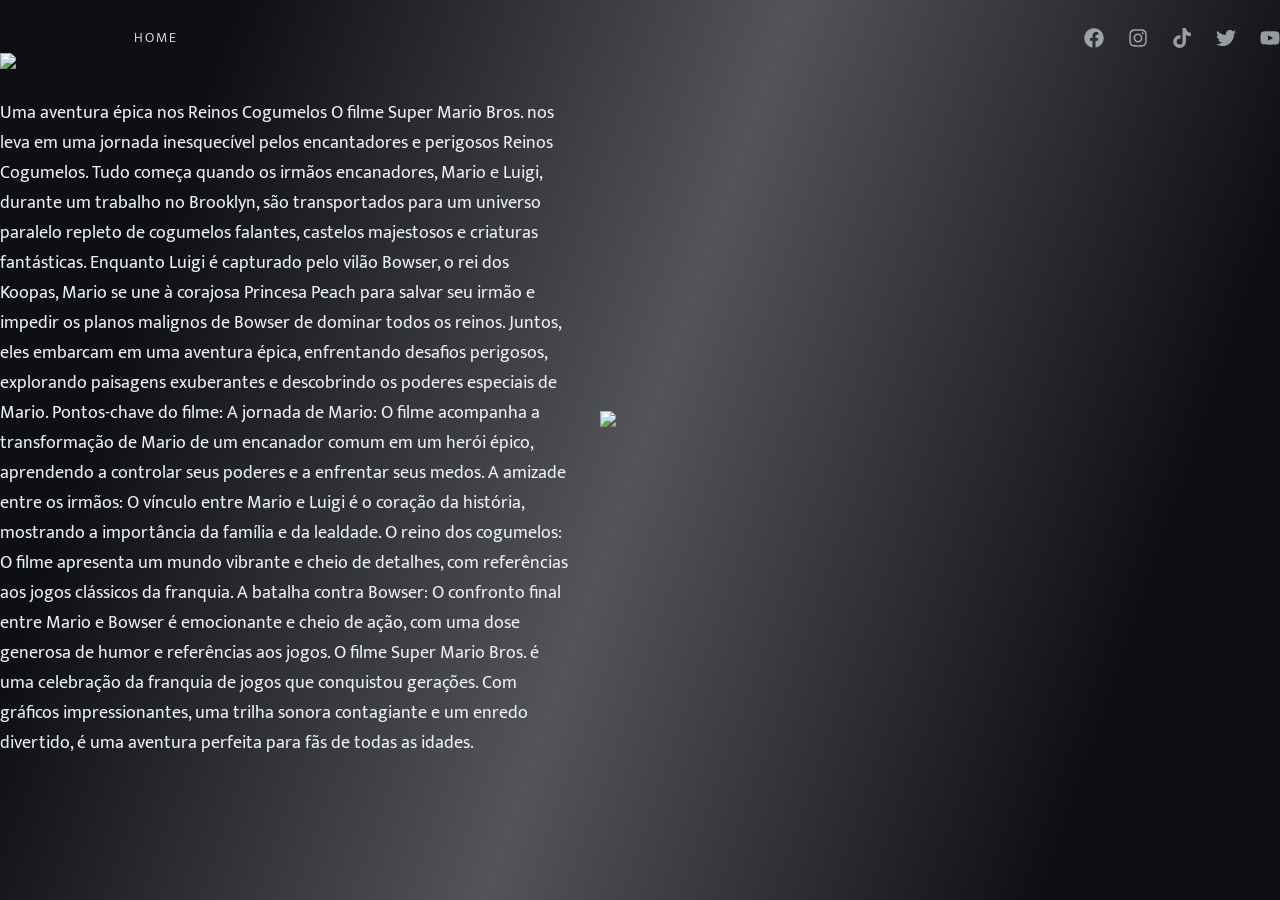
==== story.html @ 264dda90 "Adicionada página de resumo" ====
<!DOCTYPE html>
<html lang="pt-BR">
<head>
  <meta charset="UTF-8">
  <title>The Super Mario Bros</title>
  <link rel="icon" type="image/x-icon" href="./assets/favicon.ico">
  <meta name="viewport" content="width=device-width, initial-scale=1.0">

  <link rel="stylesheet" href="./styles/global.css">

  <link rel="preconnect" href="https://fonts.gstatic.com">
  <link href="https://fonts.googleapis.com/css2?family=Mukta:wght@300;400;600&display=swap" rel="stylesheet">
  <link href="https://unpkg.com/aos@2.3.1/dist/aos.css" rel="stylesheet">
</head>
<body>
  <div id="background">
    <video loop autoplay muted>
      <source src="./assets/background-video.mp4" type="video/mp4">
    </video>
  </div>

  <div id="app">
    <header>
        <img 
        data-aos="fade-up" 
        data-aos-delay="600"
        data-aos-duration="800"
        data-aos-easing="ease-in-out"
        src="./assets/logo-cap.png" 
        alt="">
      <ul class="navigation">
        <li>
          <a href="./index.html" class="navigation__link">Home</a>
        </li>
      </ul>

      <div class="navigation__social">
        <svg xmlns="http://www.w3.org/2000/svg" viewBox="0 0 512 512">
          <path fill="#EDF1F7" d="M504 256C504 119 393 8 256 8S8 119 8 256c0 123.78 90.69 226.38 209.25 245V327.69h-63V256h63v-54.64c0-62.15 37-96.48 93.67-96.48 27.14 0 55.52 4.84 55.52 4.84v61h-31.28c-30.8 0-40.41 19.12-40.41 38.73V256h68.78l-11 71.69h-57.78V501C413.31 482.38 504 379.78 504 256z"/>
        </svg>
        <svg xmlns="http://www.w3.org/2000/svg" viewBox="0 0 448 512">
          <path fill="#EDF1F7" d="M224.1 141c-63.6 0-114.9 51.3-114.9 114.9s51.3 114.9 114.9 114.9S339 319.5 339 255.9 287.7 141 224.1 141zm0 189.6c-41.1 0-74.7-33.5-74.7-74.7s33.5-74.7 74.7-74.7 74.7 33.5 74.7 74.7-33.6 74.7-74.7 74.7zm146.4-194.3c0 14.9-12 26.8-26.8 26.8-14.9 0-26.8-12-26.8-26.8s12-26.8 26.8-26.8 26.8 12 26.8 26.8zm76.1 27.2c-1.7-35.9-9.9-67.7-36.2-93.9-26.2-26.2-58-34.4-93.9-36.2-37-2.1-147.9-2.1-184.9 0-35.8 1.7-67.6 9.9-93.9 36.1s-34.4 58-36.2 93.9c-2.1 37-2.1 147.9 0 184.9 1.7 35.9 9.9 67.7 36.2 93.9s58 34.4 93.9 36.2c37 2.1 147.9 2.1 184.9 0 35.9-1.7 67.7-9.9 93.9-36.2 26.2-26.2 34.4-58 36.2-93.9 2.1-37 2.1-147.8 0-184.8zM398.8 388c-7.8 19.6-22.9 34.7-42.6 42.6-29.5 11.7-99.5 9-132.1 9s-102.7 2.6-132.1-9c-19.6-7.8-34.7-22.9-42.6-42.6-11.7-29.5-9-99.5-9-132.1s-2.6-102.7 9-132.1c7.8-19.6 22.9-34.7 42.6-42.6 29.5-11.7 99.5-9 132.1-9s102.7-2.6 132.1 9c19.6 7.8 34.7 22.9 42.6 42.6 11.7 29.5 9 99.5 9 132.1s2.7 102.7-9 132.1z"/>
        </svg>
        <svg xmlns="http://www.w3.org/2000/svg" viewBox="0 0 448 512">
          <path fill="#EDF1F7" d="M448,209.91a210.06,210.06,0,0,1-122.77-39.25V349.38A162.55,162.55,0,1,1,185,188.31V278.2a74.62,74.62,0,1,0,52.23,71.18V0l88,0a121.18,121.18,0,0,0,1.86,22.17h0A122.18,122.18,0,0,0,381,102.39a121.43,121.43,0,0,0,67,20.14Z"/>
        </svg>
        <svg xmlns="http://www.w3.org/2000/svg" viewBox="0 0 512 512">
          <path fill="#EDF1F7" d="M459.37 151.716c.325 4.548.325 9.097.325 13.645 0 138.72-105.583 298.558-298.558 298.558-59.452 0-114.68-17.219-161.137-47.106 8.447.974 16.568 1.299 25.34 1.299 49.055 0 94.213-16.568 130.274-44.832-46.132-.975-84.792-31.188-98.112-72.772 6.498.974 12.995 1.624 19.818 1.624 9.421 0 18.843-1.3 27.614-3.573-48.081-9.747-84.143-51.98-84.143-102.985v-1.299c13.969 7.797 30.214 12.67 47.431 13.319-28.264-18.843-46.781-51.005-46.781-87.391 0-19.492 5.197-37.36 14.294-52.954 51.655 63.675 129.3 105.258 216.365 109.807-1.624-7.797-2.599-15.918-2.599-24.04 0-57.828 46.782-104.934 104.934-104.934 30.213 0 57.502 12.67 76.67 33.137 23.715-4.548 46.456-13.32 66.599-25.34-7.798 24.366-24.366 44.833-46.132 57.827 21.117-2.273 41.584-8.122 60.426-16.243-14.292 20.791-32.161 39.308-52.628 54.253z"/>
        </svg>
        <svg xmlns="http://www.w3.org/2000/svg" viewBox="0 0 576 512">
          <path fill="#EDF1F7" d="M549.655 124.083c-6.281-23.65-24.787-42.276-48.284-48.597C458.781 64 288 64 288 64S117.22 64 74.629 75.486c-23.497 6.322-42.003 24.947-48.284 48.597-11.412 42.867-11.412 132.305-11.412 132.305s0 89.438 11.412 132.305c6.281 23.65 24.787 41.5 48.284 47.821C117.22 448 288 448 288 448s170.78 0 213.371-11.486c23.497-6.321 42.003-24.171 48.284-47.821 11.412-42.867 11.412-132.305 11.412-132.305s0-89.438-11.412-132.305zm-317.51 213.508V175.185l142.739 81.205-142.739 81.201z"/>
        </svg>
      </div>
    </header>
  </div>

  <main class="main__teste">
    <div class="main__info">
      <img 
      data-aos="fade-up" 
      data-aos-duration="800"
      data-aos-easing="ease-in-out"
      src="./assets/logo-movie.png"
      width="250px">
        <p
        data-aos="fade-up" 
        data-aos-delay="300"
        data-aos-duration="800"
        data-aos-easing="ease-in-out"
        >Uma aventura épica nos Reinos Cogumelos

        O filme Super Mario Bros. nos leva em uma jornada inesquecível pelos encantadores e perigosos Reinos Cogumelos. Tudo começa quando os irmãos encanadores, Mario e Luigi, durante um trabalho no Brooklyn, são transportados para um universo paralelo repleto de cogumelos falantes, castelos majestosos e criaturas fantásticas.
        
        Enquanto Luigi é capturado pelo vilão Bowser, o rei dos Koopas, Mario se une à corajosa Princesa Peach para salvar seu irmão e impedir os planos malignos de Bowser de dominar todos os reinos. Juntos, eles embarcam em uma aventura épica, enfrentando desafios perigosos, explorando paisagens exuberantes e descobrindo os poderes especiais de Mario.
        
        Pontos-chave do filme:
        
        A jornada de Mario: O filme acompanha a transformação de Mario de um encanador comum em um herói épico, aprendendo a controlar seus poderes e a enfrentar seus medos.
        A amizade entre os irmãos: O vínculo entre Mario e Luigi é o coração da história, mostrando a importância da família e da lealdade.
        O reino dos cogumelos: O filme apresenta um mundo vibrante e cheio de detalhes, com referências aos jogos clássicos da franquia.
        A batalha contra Bowser: O confronto final entre Mario e Bowser é emocionante e cheio de ação, com uma dose generosa de humor e referências aos jogos.
        O filme Super Mario Bros. é uma celebração da franquia de jogos que conquistou gerações. Com gráficos impressionantes, uma trilha sonora contagiante e um enredo divertido, é uma aventura perfeita para fãs de todas as idades.</p>
    </div> 
    <img 
      data-aos="fade-up" 
      data-aos-delay="500"
      data-aos-duration="800"
      data-aos-easing="ease-in-out"
      src="./assets/mario-and-luigi.png" 
      width="680px">
  </main>

  <script src="https://unpkg.com/aos@2.3.1/dist/aos.js"></script>
  <script>
    AOS.init();
  </script>
</body>
</html>
---- styles/global.css ----
@import url('background.css');
@import url('header.css');
@import url('main.css');


* {
  padding: 0;
  margin: 0;
  box-sizing: border-box;
}

:root {
  --text: #EDF1F7;
  --red: #C51212;
  --blue: #0041C2;
  --green: #14B02D;
  --yellow: #ffc12b;
}

body, button, a {
  color: var(--text);
  font: 400 1rem "Mukta", sans-serif;
}

a {
  text-decoration: none;
}

button:hover {
  cursor: pointer;
  color: var(--green)
}


#app {
  display: flex;
  flex-direction: column;
  align-items: center;
  
  width: 100%;
  height: 100%;
}
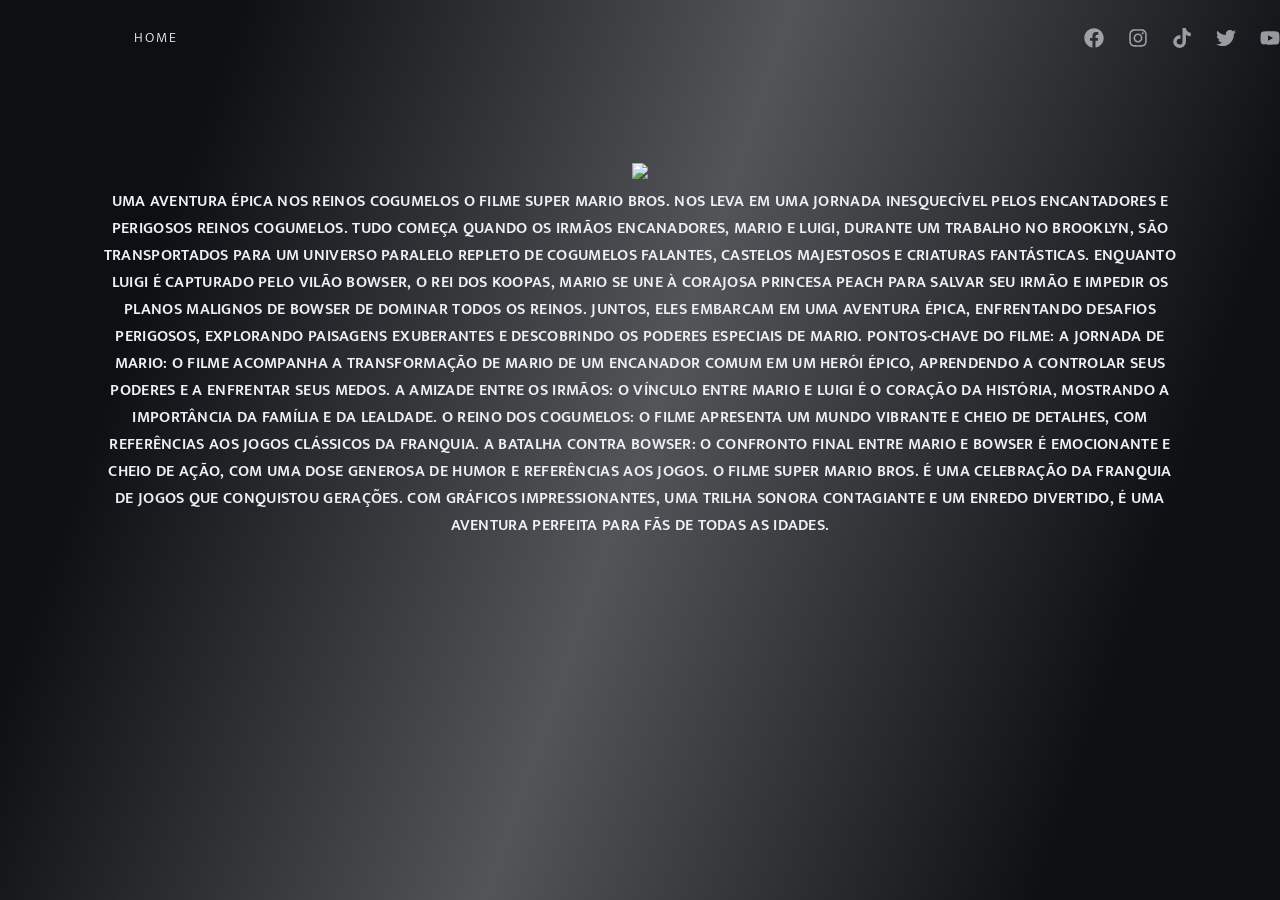
==== commit 6f9c1c46: "Adicionada página de resumo e animações" ====
--- a/story.html
+++ b/story.html
@@ -21,12 +21,7 @@
 
   <div id="app">
     <header>
-        <img 
-        data-aos="fade-up" 
-        data-aos-delay="600"
-        data-aos-duration="800"
-        data-aos-easing="ease-in-out"
-        src="./assets/logo-cap.png" 
+        <img src="./assets/logo-cap.png" 
         alt="">
       <ul class="navigation">
         <li>
@@ -55,7 +50,7 @@
   </div>
 
   <main class="main__teste">
-    <div class="main__info">
+    <div class="main__resumo">
       <img 
       data-aos="fade-up" 
       data-aos-duration="800"
@@ -81,13 +76,6 @@
         A batalha contra Bowser: O confronto final entre Mario e Bowser é emocionante e cheio de ação, com uma dose generosa de humor e referências aos jogos.
         O filme Super Mario Bros. é uma celebração da franquia de jogos que conquistou gerações. Com gráficos impressionantes, uma trilha sonora contagiante e um enredo divertido, é uma aventura perfeita para fãs de todas as idades.</p>
     </div> 
-    <img 
-      data-aos="fade-up" 
-      data-aos-delay="500"
-      data-aos-duration="800"
-      data-aos-easing="ease-in-out"
-      src="./assets/mario-and-luigi.png" 
-      width="680px">
   </main>
 
   <script src="https://unpkg.com/aos@2.3.1/dist/aos.js"></script>
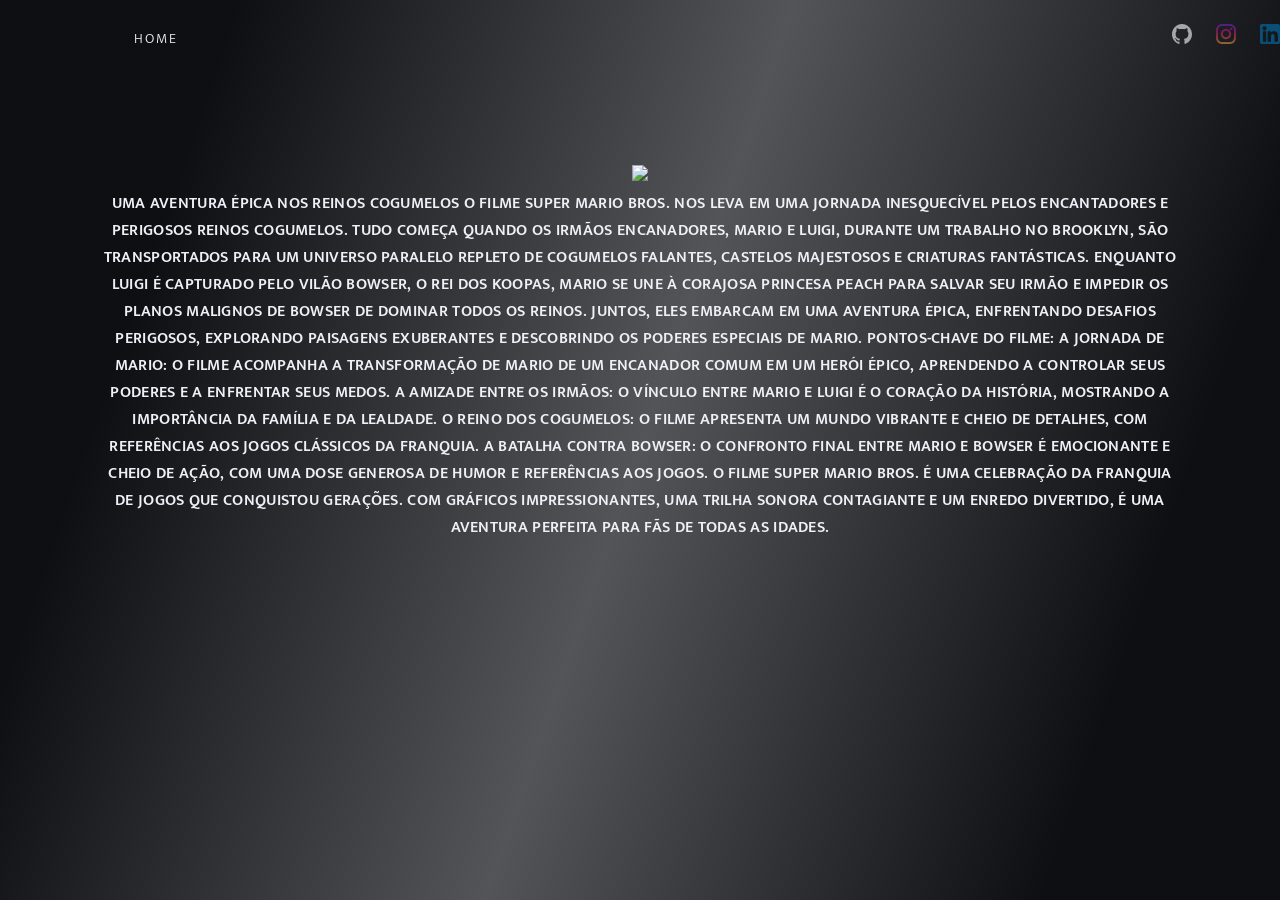
==== commit 9ea99732: "Pequenas alterações" ====
--- a/story.html
+++ b/story.html
@@ -28,23 +28,20 @@
           <a href="./index.html" class="navigation__link">Home</a>
         </li>
       </ul>
+      
 
       <div class="navigation__social">
-        <svg xmlns="http://www.w3.org/2000/svg" viewBox="0 0 512 512">
-          <path fill="#EDF1F7" d="M504 256C504 119 393 8 256 8S8 119 8 256c0 123.78 90.69 226.38 209.25 245V327.69h-63V256h63v-54.64c0-62.15 37-96.48 93.67-96.48 27.14 0 55.52 4.84 55.52 4.84v61h-31.28c-30.8 0-40.41 19.12-40.41 38.73V256h68.78l-11 71.69h-57.78V501C413.31 482.38 504 379.78 504 256z"/>
-        </svg>
-        <svg xmlns="http://www.w3.org/2000/svg" viewBox="0 0 448 512">
-          <path fill="#EDF1F7" d="M224.1 141c-63.6 0-114.9 51.3-114.9 114.9s51.3 114.9 114.9 114.9S339 319.5 339 255.9 287.7 141 224.1 141zm0 189.6c-41.1 0-74.7-33.5-74.7-74.7s33.5-74.7 74.7-74.7 74.7 33.5 74.7 74.7-33.6 74.7-74.7 74.7zm146.4-194.3c0 14.9-12 26.8-26.8 26.8-14.9 0-26.8-12-26.8-26.8s12-26.8 26.8-26.8 26.8 12 26.8 26.8zm76.1 27.2c-1.7-35.9-9.9-67.7-36.2-93.9-26.2-26.2-58-34.4-93.9-36.2-37-2.1-147.9-2.1-184.9 0-35.8 1.7-67.6 9.9-93.9 36.1s-34.4 58-36.2 93.9c-2.1 37-2.1 147.9 0 184.9 1.7 35.9 9.9 67.7 36.2 93.9s58 34.4 93.9 36.2c37 2.1 147.9 2.1 184.9 0 35.9-1.7 67.7-9.9 93.9-36.2 26.2-26.2 34.4-58 36.2-93.9 2.1-37 2.1-147.8 0-184.8zM398.8 388c-7.8 19.6-22.9 34.7-42.6 42.6-29.5 11.7-99.5 9-132.1 9s-102.7 2.6-132.1-9c-19.6-7.8-34.7-22.9-42.6-42.6-11.7-29.5-9-99.5-9-132.1s-2.6-102.7 9-132.1c7.8-19.6 22.9-34.7 42.6-42.6 29.5-11.7 99.5-9 132.1-9s102.7-2.6 132.1 9c19.6 7.8 34.7 22.9 42.6 42.6 11.7 29.5 9 99.5 9 132.1s2.7 102.7-9 132.1z"/>
-        </svg>
-        <svg xmlns="http://www.w3.org/2000/svg" viewBox="0 0 448 512">
-          <path fill="#EDF1F7" d="M448,209.91a210.06,210.06,0,0,1-122.77-39.25V349.38A162.55,162.55,0,1,1,185,188.31V278.2a74.62,74.62,0,1,0,52.23,71.18V0l88,0a121.18,121.18,0,0,0,1.86,22.17h0A122.18,122.18,0,0,0,381,102.39a121.43,121.43,0,0,0,67,20.14Z"/>
-        </svg>
-        <svg xmlns="http://www.w3.org/2000/svg" viewBox="0 0 512 512">
-          <path fill="#EDF1F7" d="M459.37 151.716c.325 4.548.325 9.097.325 13.645 0 138.72-105.583 298.558-298.558 298.558-59.452 0-114.68-17.219-161.137-47.106 8.447.974 16.568 1.299 25.34 1.299 49.055 0 94.213-16.568 130.274-44.832-46.132-.975-84.792-31.188-98.112-72.772 6.498.974 12.995 1.624 19.818 1.624 9.421 0 18.843-1.3 27.614-3.573-48.081-9.747-84.143-51.98-84.143-102.985v-1.299c13.969 7.797 30.214 12.67 47.431 13.319-28.264-18.843-46.781-51.005-46.781-87.391 0-19.492 5.197-37.36 14.294-52.954 51.655 63.675 129.3 105.258 216.365 109.807-1.624-7.797-2.599-15.918-2.599-24.04 0-57.828 46.782-104.934 104.934-104.934 30.213 0 57.502 12.67 76.67 33.137 23.715-4.548 46.456-13.32 66.599-25.34-7.798 24.366-24.366 44.833-46.132 57.827 21.117-2.273 41.584-8.122 60.426-16.243-14.292 20.791-32.161 39.308-52.628 54.253z"/>
-        </svg>
-        <svg xmlns="http://www.w3.org/2000/svg" viewBox="0 0 576 512">
-          <path fill="#EDF1F7" d="M549.655 124.083c-6.281-23.65-24.787-42.276-48.284-48.597C458.781 64 288 64 288 64S117.22 64 74.629 75.486c-23.497 6.322-42.003 24.947-48.284 48.597-11.412 42.867-11.412 132.305-11.412 132.305s0 89.438 11.412 132.305c6.281 23.65 24.787 41.5 48.284 47.821C117.22 448 288 448 288 448s170.78 0 213.371-11.486c23.497-6.321 42.003-24.171 48.284-47.821 11.412-42.867 11.412-132.305 11.412-132.305s0-89.438-11.412-132.305zm-317.51 213.508V175.185l142.739 81.205-142.739 81.201z"/>
-        </svg>
+        <a href="https://github.com/JuniorErnesto/" target="_blank">
+          <svg viewBox="0 0 20 20" version="1.1" xmlns="http://www.w3.org/2000/svg" xmlns:xlink="http://www.w3.org/1999/xlink" fill="#ffffff" stroke="#ffffff"><g id="SVGRepo_bgCarrier" stroke-width="0"></g><g id="SVGRepo_tracerCarrier" stroke-linecap="round" stroke-linejoin="round"></g><g id="SVGRepo_iconCarrier"> <title>github [#ffffff]</title> <desc>Created with Sketch.</desc> <defs> </defs> <g id="Page-1" stroke="none" stroke-width="1" fill="none" fill-rule="evenodd"> <g id="Dribbble-Light-Preview" transform="translate(-140.000000, -7559.000000)" fill="#ffffff"> <g id="icons" transform="translate(56.000000, 160.000000)"> <path d="M94,7399 C99.523,7399 104,7403.59 104,7409.253 C104,7413.782 101.138,7417.624 97.167,7418.981 C96.66,7419.082 96.48,7418.762 96.48,7418.489 C96.48,7418.151 96.492,7417.047 96.492,7415.675 C96.492,7414.719 96.172,7414.095 95.813,7413.777 C98.04,7413.523 100.38,7412.656 100.38,7408.718 C100.38,7407.598 99.992,7406.684 99.35,7405.966 C99.454,7405.707 99.797,7404.664 99.252,7403.252 C99.252,7403.252 98.414,7402.977 96.505,7404.303 C95.706,7404.076 94.85,7403.962 94,7403.958 C93.15,7403.962 92.295,7404.076 91.497,7404.303 C89.586,7402.977 88.746,7403.252 88.746,7403.252 C88.203,7404.664 88.546,7405.707 88.649,7405.966 C88.01,7406.684 87.619,7407.598 87.619,7408.718 C87.619,7412.646 89.954,7413.526 92.175,7413.785 C91.889,7414.041 91.63,7414.493 91.54,7415.156 C90.97,7415.418 89.522,7415.871 88.63,7414.304 C88.63,7414.304 88.101,7413.319 87.097,7413.247 C87.097,7413.247 86.122,7413.234 87.029,7413.87 C87.029,7413.87 87.684,7414.185 88.139,7415.37 C88.139,7415.37 88.726,7417.2 91.508,7416.58 C91.513,7417.437 91.522,7418.245 91.522,7418.489 C91.522,7418.76 91.338,7419.077 90.839,7418.982 C86.865,7417.627 84,7413.783 84,7409.253 C84,7403.59 88.478,7399 94,7399" id="github-[#ffffff]"> </path> </g> </g> </g> </g></svg>
+      </a>
+
+      <a href="https://www.instagram.com/juninhoskt/" target="_blank">
+        <svg height="200px" width="200px" version="1.1" id="Layer_1" xmlns="http://www.w3.org/2000/svg" xmlns:xlink="http://www.w3.org/1999/xlink" viewBox="0 0 551.034 551.034" xml:space="preserve" fill="#000000"><g id="SVGRepo_bgCarrier" stroke-width="0"></g><g id="SVGRepo_tracerCarrier" stroke-linecap="round" stroke-linejoin="round"></g><g id="SVGRepo_iconCarrier"> <g id="XMLID_13_"> <linearGradient id="XMLID_2_" gradientUnits="userSpaceOnUse" x1="275.517" y1="4.5714" x2="275.517" y2="549.7202" gradientTransform="matrix(1 0 0 -1 0 554)"> <stop offset="0" style="stop-color:#E09B3D"></stop> <stop offset="0.3" style="stop-color:#C74C4D"></stop> <stop offset="0.6" style="stop-color:#C21975"></stop> <stop offset="1" style="stop-color:#7024C4"></stop> </linearGradient> <path id="XMLID_17_" style="fill:url(#XMLID_2_);" d="M386.878,0H164.156C73.64,0,0,73.64,0,164.156v222.722 c0,90.516,73.64,164.156,164.156,164.156h222.722c90.516,0,164.156-73.64,164.156-164.156V164.156 C551.033,73.64,477.393,0,386.878,0z M495.6,386.878c0,60.045-48.677,108.722-108.722,108.722H164.156 c-60.045,0-108.722-48.677-108.722-108.722V164.156c0-60.046,48.677-108.722,108.722-108.722h222.722 c60.045,0,108.722,48.676,108.722,108.722L495.6,386.878L495.6,386.878z"></path> <linearGradient id="XMLID_3_" gradientUnits="userSpaceOnUse" x1="275.517" y1="4.5714" x2="275.517" y2="549.7202" gradientTransform="matrix(1 0 0 -1 0 554)"> <stop offset="0" style="stop-color:#E09B3D"></stop> <stop offset="0.3" style="stop-color:#C74C4D"></stop> <stop offset="0.6" style="stop-color:#C21975"></stop> <stop offset="1" style="stop-color:#7024C4"></stop> </linearGradient> <path id="XMLID_81_" style="fill:url(#XMLID_3_);" d="M275.517,133C196.933,133,133,196.933,133,275.516 s63.933,142.517,142.517,142.517S418.034,354.1,418.034,275.516S354.101,133,275.517,133z M275.517,362.6 c-48.095,0-87.083-38.988-87.083-87.083s38.989-87.083,87.083-87.083c48.095,0,87.083,38.988,87.083,87.083 C362.6,323.611,323.611,362.6,275.517,362.6z"></path> <linearGradient id="XMLID_4_" gradientUnits="userSpaceOnUse" x1="418.306" y1="4.5714" x2="418.306" y2="549.7202" gradientTransform="matrix(1 0 0 -1 0 554)"> <stop offset="0" style="stop-color:#E09B3D"></stop> <stop offset="0.3" style="stop-color:#C74C4D"></stop> <stop offset="0.6" style="stop-color:#C21975"></stop> <stop offset="1" style="stop-color:#7024C4"></stop> </linearGradient> <circle id="XMLID_83_" style="fill:url(#XMLID_4_);" cx="418.306" cy="134.072" r="34.149"></circle> </g> </g></svg>
+      </a>
+
+        <a href="https://www.linkedin.com/in/ernesto-junior/" target="_blank">
+          <svg height="200px" width="200px" version="1.1" id="Layer_1" xmlns="http://www.w3.org/2000/svg" xmlns:xlink="http://www.w3.org/1999/xlink" viewBox="0 0 382 382" xml:space="preserve" fill="#000000" stroke="#000000"><g id="SVGRepo_bgCarrier" stroke-width="0"></g><g id="SVGRepo_tracerCarrier" stroke-linecap="round" stroke-linejoin="round"></g><g id="SVGRepo_iconCarrier"> <path style="fill:#0077B7;" d="M347.445,0H34.555C15.471,0,0,15.471,0,34.555v312.889C0,366.529,15.471,382,34.555,382h312.889 C366.529,382,382,366.529,382,347.444V34.555C382,15.471,366.529,0,347.445,0z M118.207,329.844c0,5.554-4.502,10.056-10.056,10.056 H65.345c-5.554,0-10.056-4.502-10.056-10.056V150.403c0-5.554,4.502-10.056,10.056-10.056h42.806 c5.554,0,10.056,4.502,10.056,10.056V329.844z M86.748,123.432c-22.459,0-40.666-18.207-40.666-40.666S64.289,42.1,86.748,42.1 s40.666,18.207,40.666,40.666S109.208,123.432,86.748,123.432z M341.91,330.654c0,5.106-4.14,9.246-9.246,9.246H286.73 c-5.106,0-9.246-4.14-9.246-9.246v-84.168c0-12.556,3.683-55.021-32.813-55.021c-28.309,0-34.051,29.066-35.204,42.11v97.079 c0,5.106-4.139,9.246-9.246,9.246h-44.426c-5.106,0-9.246-4.14-9.246-9.246V149.593c0-5.106,4.14-9.246,9.246-9.246h44.426 c5.106,0,9.246,4.14,9.246,9.246v15.655c10.497-15.753,26.097-27.912,59.312-27.912c73.552,0,73.131,68.716,73.131,106.472 L341.91,330.654L341.91,330.654z"></path> </g></svg>
+        </a>
       </div>
     </header>
   </div>
--- a/styles/global.css
+++ b/styles/global.css
@@ -26,12 +26,6 @@
   text-decoration: none;
 }
 
-button:hover {
-  cursor: pointer;
-  color: var(--green)
-}
-
-
 #app {
   display: flex;
   flex-direction: column;
